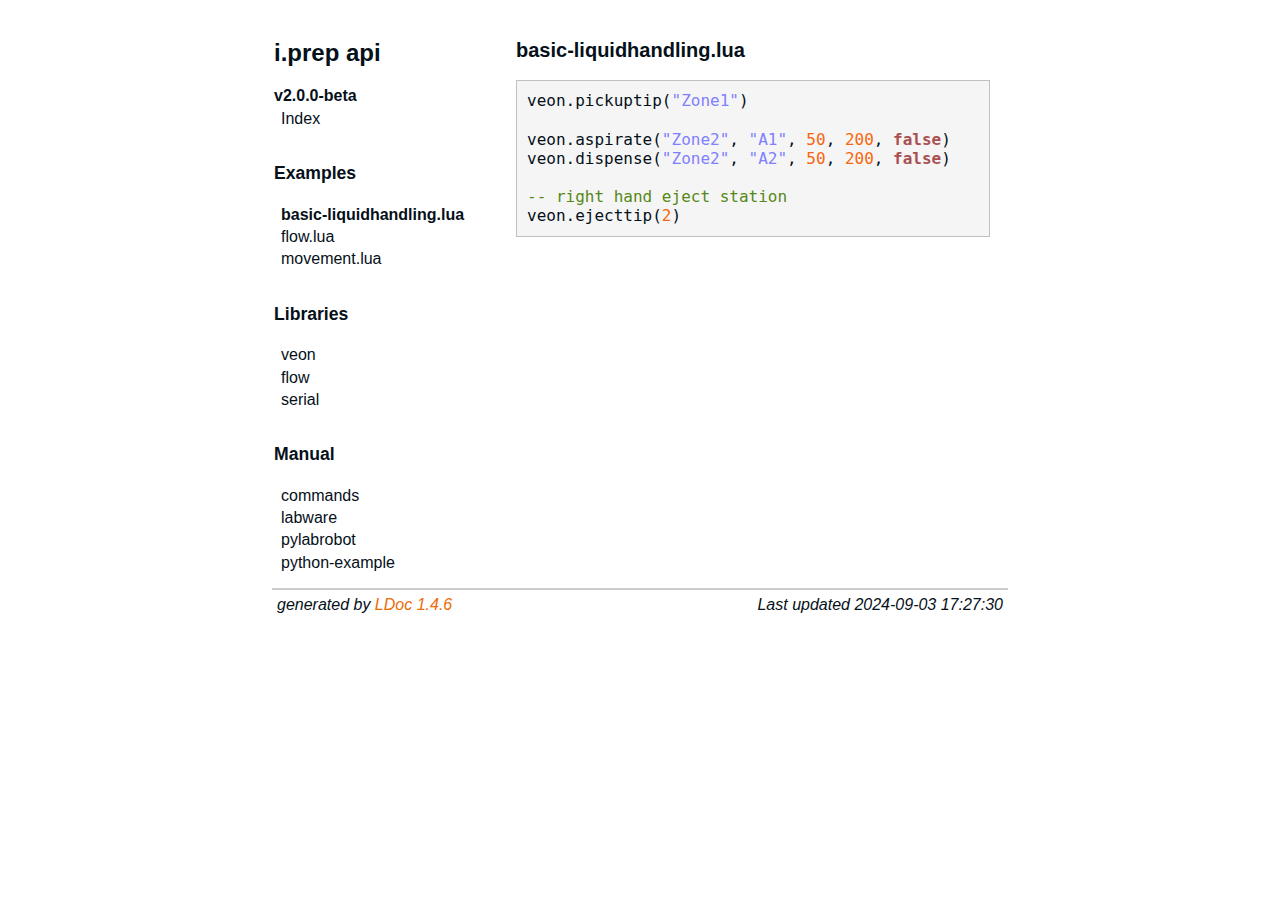
==== docs/examples/basic-liquidhandling.lua.html @ 471c949e "Tweak" ====
<!DOCTYPE html PUBLIC "-//W3C//DTD XHTML 1.0 Strict//EN"
   "http://www.w3.org/TR/xhtml1/DTD/xhtml1-strict.dtd">
<html>
<meta http-equiv="Content-Type" content="text/html; charset=UTF-8"/>
<head>
    <title>i.prep api v2.0.0-beta</title>
    <link rel="stylesheet" href="../ldoc.css" type="text/css" />
</head>
<body>

<div id="container">

<div id="product">
	<div id="product_logo"></div>
	<div id="product_name"><big><b></b></big></div>
	<div id="product_description"></div>
</div> <!-- id="product" -->


<div id="main">


<!-- Menu -->

<div id="navigation">
<br/>
<h1>i.prep api <h6 class=version>v2.0.0-beta</h6></h1>


<ul>
  <li><a href="../index.html">Index</a></li>
</ul>



<h2>Examples</h2>
<ul class="nowrap">
  <li><strong>basic-liquidhandling.lua</strong></li>
  <li><a href="../examples/flow.lua.html">flow.lua</a></li>
  <li><a href="../examples/movement.lua.html">movement.lua</a></li>
</ul>
<h2>Libraries</h2>
<ul class="nowrap">
  <li><a href="../libraries/veon.html">veon</a></li>
  <li><a href="../libraries/flow.html">flow</a></li>
  <li><a href="../libraries/serial.html">serial</a></li>
</ul>
<h2>Manual</h2>
<ul class="nowrap">
  <li><a href="../manual/commands.md.html">commands</a></li>
  <li><a href="../manual/labware.md.html">labware</a></li>
  <li><a href="../manual/pylabrobot.md.html">pylabrobot</a></li>
  <li><a href="../manual/python-example.md.html">python-example</a></li>
</ul>

</div>

<div id="content">

    <h2>basic-liquidhandling.lua</h2>
<pre>
veon.pickuptip(<span class="string">"Zone1"</span>)

veon.aspirate(<span class="string">"Zone2"</span>, <span class="string">"A1"</span>, <span class="number">50</span>, <span class="number">200</span>, <span class="keyword">false</span>)
veon.dispense(<span class="string">"Zone2"</span>, <span class="string">"A2"</span>, <span class="number">50</span>, <span class="number">200</span>, <span class="keyword">false</span>)

<span class="comment">-- right hand eject station
</span>veon.ejecttip(<span class="number">2</span>)</pre>


</div> <!-- id="content" -->
</div> <!-- id="main" -->
<div id="about">
<i>generated by <a href="http://github.com/stevedonovan/LDoc">LDoc 1.4.6</a></i>
<i style="float:right;">Last updated 2024-09-03 17:27:30 </i>
</div> <!-- id="about" -->
</div> <!-- id="container" -->
</body>
</html>
---- docs/ldoc.css ----
/* BEGIN RESET

Copyright (c) 2010, Yahoo! Inc. All rights reserved.
Code licensed under the BSD License:
http://developer.yahoo.com/yui/license.html
version: 2.8.2r1
*/
html {
    color: #051019;
    background: #FFF;
}
body,div,dl,dt,dd,ul,ol,li,h1,h2,h3,h4,h5,h6,pre,code,form,fieldset,legend,input,button,textarea,p,blockquote,th,td {
    margin: 0;
    padding: 0;
}
table {
    border-collapse: collapse;
    border-spacing: 0;
}
fieldset,img {
    border: 0;
}
address,caption,cite,code,dfn,em,strong,th,var,optgroup {
    font-style: inherit;
    font-weight: inherit;
}
del,ins {
    text-decoration: none;
}
li {
    margin-left: 20px;
}
caption,th {
    text-align: left;
}
h1,h2,h3,h4,h5,h6 {
    font-size: 100%;
    font-weight: bold;
}
q:before,q:after {
    content: '';
}
abbr,acronym {
    border: 0;
    font-variant: normal;
}
sup {
    vertical-align: baseline;
}
sub {
    vertical-align: baseline;
}
legend {
    color: #051019;
}
input,button,textarea,select,optgroup,option {
    font-family: inherit;
    font-size: inherit;
    font-style: inherit;
    font-weight: inherit;
}
input,button,textarea,select {
    font-size:100%;
}
/* END RESET */

body {
    margin: auto;
    font-family: "Open Sans", sans-serif;
    background-color: #ffffff; 
    max-width: 90vw;
}

@media screen and (min-width: 992px) {
    body {
        max-width: 70vw;
    }
  }

  @media screen and (min-width: 1080px) {
    body {
        max-width: 60vw;
    }
  }

code, tt { font-family: monospace; font-size: 1.1em; }
span.parameter { font-family:monospace; }
span.parameter:after { content:":"; }
span.types:before { content:"("; }
span.types:after { content:")"; }
.type { font-weight: bold; font-style:italic }

body, p, td, th { font-size: 1em; line-height: 1.2em;}

p, ul { margin: 10px 0 0 0px;}

strong { font-weight: bold;}

em { font-style: italic;}

h1 {
    font-size: 1.5em;
    margin: 1em 0 1.5em 0;
}
h2, h3, h4 { margin: 1em 0 1em 0; }
h2 { 
    font-size: 1.25em; 
    margin: 1.25em 0 1em 0;
}
h3 { 
    font-size: 1.15em; 
    margin: 1.15em 0 1em 0;
}
h4 { 
    font-size: 1.06em; 
    margin: 1.06em 0 1em 0;
}

a:link { font-weight: normal; color: #ec6b06; text-decoration: none; }
a:visited { font-weight: normal; color: #ec6b06; text-decoration: none; }
a:link:hover { text-decoration: underline; }

hr {
    color:#cccccc;
    background: #00007f;
    height: 1px;
}

blockquote { margin-left: 3em; }

ul { list-style-type: disc; }

p.name {
    font-family: "Andale Mono", monospace;
    padding-top: 1em;
}

pre {
    background-color: rgb(245, 245, 245);
    border: 1px solid #C0C0C0; /* silver */
    padding: 10px;
    margin: 10px 0 10px 0;
    overflow: auto;
    font-family: "Andale Mono", monospace;
}

pre.example {
    font-size: .85em;
}

table.index { border: 1px #00007f; }
table.index td { text-align: left; vertical-align: top; }

#container {
    margin-left: 1em;
    margin-right: 1em;
    background-color: #fff;
}

#product {
    text-align: center;
    background-color: #ffffff;
}

#product big {
    font-size: 2em;
}

#main {
    background-color: #fff;
    border-left: 2px solid #ffffff;
}

#navigation {
    float: left;
    width: 14em;
    vertical-align: top;
    background-color: #fff;
    overflow: visible;
}

#navigation h1 {
   margin-bottom: 1em;
}

#navigation a:link { font-weight: normal; color: #051019; text-decoration: none; }
#navigation a:visited { font-weight: normal; color: #051019; text-decoration: none; }

#navigation h2 {
    background-color:#fff;
    font-size:1.1em;
    color:#051019;
    text-align: left;
    padding: 0em;
    border-top:1px solid #fff;
    border-bottom:1px solid #fff;
    margin-top: 2em;
}

#navigation ul
{
    font-size:1em;
    list-style-type: none;
    margin: 1px 1px 1em 1px;
}

#navigation li {
    text-indent: -1em;
    display: block;
    margin: 3px 0px 0px 22px;
}

#navigation li li a {
    margin: 0px 3px 0px -1em;
}

#content {
    margin-left: 14em;
    padding: 1em;
    width: auto;
    border-left: 2px solid #fff;
    border-right: 2px solid #fff;
    background-color: #ffffff;
}

#content hr {     
    margin: 3em 0 3em 0;
    color:#eee;
    background: #eee;
    height: 0px; 
}
#content h2 a:link { font-weight: bold !important }
/*#content h2 a:link { font-weight: normal; color: #051019; text-decoration: none; }
#content h2 a:visited { font-weight: normal; color: #051019; text-decoration: none; }*/


#about {
    clear: both;
    padding: 5px;
    border-top: 2px solid #cccccc;
    background-color: #ffffff;
}

@media print {
    body {
        font: 12pt "Times New Roman", "TimeNR", Times, serif;
    }
    a { font-weight: bold; color: #004080; text-decoration: underline; }

    #main {
        background-color: #ffffff;
        border-left: 0px;
    }

    #container {
        margin-left: 2%;
        margin-right: 2%;
        background-color: #ffffff;
    }

    #content {
        padding: 1em;
        background-color: #ffffff;
    }

    #navigation {
        display: none;
    }
    pre.example {
        font-family: "Andale Mono", monospace;
        font-size: 10pt;
        page-break-inside: avoid;
    }
}

table.module_list {
    border-width: 1px;
    border-style: solid;
    border-color: #cccccc;
    border-collapse: collapse;
    padding: 1.2em 0.5em 1.2em 0.5em;
}
table.module_list td {
    border-width: 1px;
    padding: 1.2em 0.5em 1.2em 0.5em;
    border-style: solid;
    border-color: #cccccc;
}
table.module_list td.name { background-color: #f0f0f0; width: 400px !important; max-width: 400px !important; }
table.module_list td.summary { width: 100%; }

table.module_list a:link { font-weight: bold !important }
table.module_list a:link { font-weight: normal; color: #051019; text-decoration: none; }

table.function_list a:link { font-weight: bold !important }
table.function_list a:link { font-weight: normal; color: #051019; text-decoration: none; }

table.function_list {
    border-width: 0px;
    border-style: solid;
    border-color: #cccccc;
    border-collapse: collapse;
}
table.function_list td {
    border-width: 1px;
    padding: 1.2em 0.5em 1.2em 0.5em;
    border-style: solid;
    border-color: #cccccc;
}
table.function_list td.name { background-color: #f0f0f0; min-width: 250px; max-width: 250px; text-wrap: wrap;}
table.function_list td.summary { width: 100%;  }

ul.nowrap {
    overflow:auto;
    white-space:nowrap;
}

dl.table dt, dl.function dt {border-top: 1px solid #ccc; padding-top: 1em;}
dl.table dd, dl.function dd {padding-bottom: 1em; margin: 10px 0 0 20px;}
dl.table h3, dl.function h3 {font-size: .95em;}

/* stop sublists from having initial vertical space */
ul ul { margin-top: 0px; }
ol ul { margin-top: 0px; }
ol ol { margin-top: 0px; }
ul ol { margin-top: 0px; }

/* make the target distinct; helps when we're navigating to a function */
a:target + * {
  background-color: #FF9;
}


/* styles for prettification of source */
pre .comment { color: #558817; }
pre .constant { color: #a8660d; }
pre .escape { color: #844631; }
pre .keyword { color: #aa5050; font-weight: bold; }
pre .library { color: #0e7c6b; }
pre .marker { color: #512b1e; background: #fedc56; font-weight: bold; }
pre .string { color: #8080ff; }
pre .number { color: #f8660d; }
pre .operator { color: #2239a8; font-weight: bold; }
pre .preprocessor, pre .prepro { color: #a33243; }
pre .global { color: #800080; }
pre .user-keyword { color: #800080; }
pre .prompt { color: #558817; }
pre .url { color: #272fc2; text-decoration: underline; }
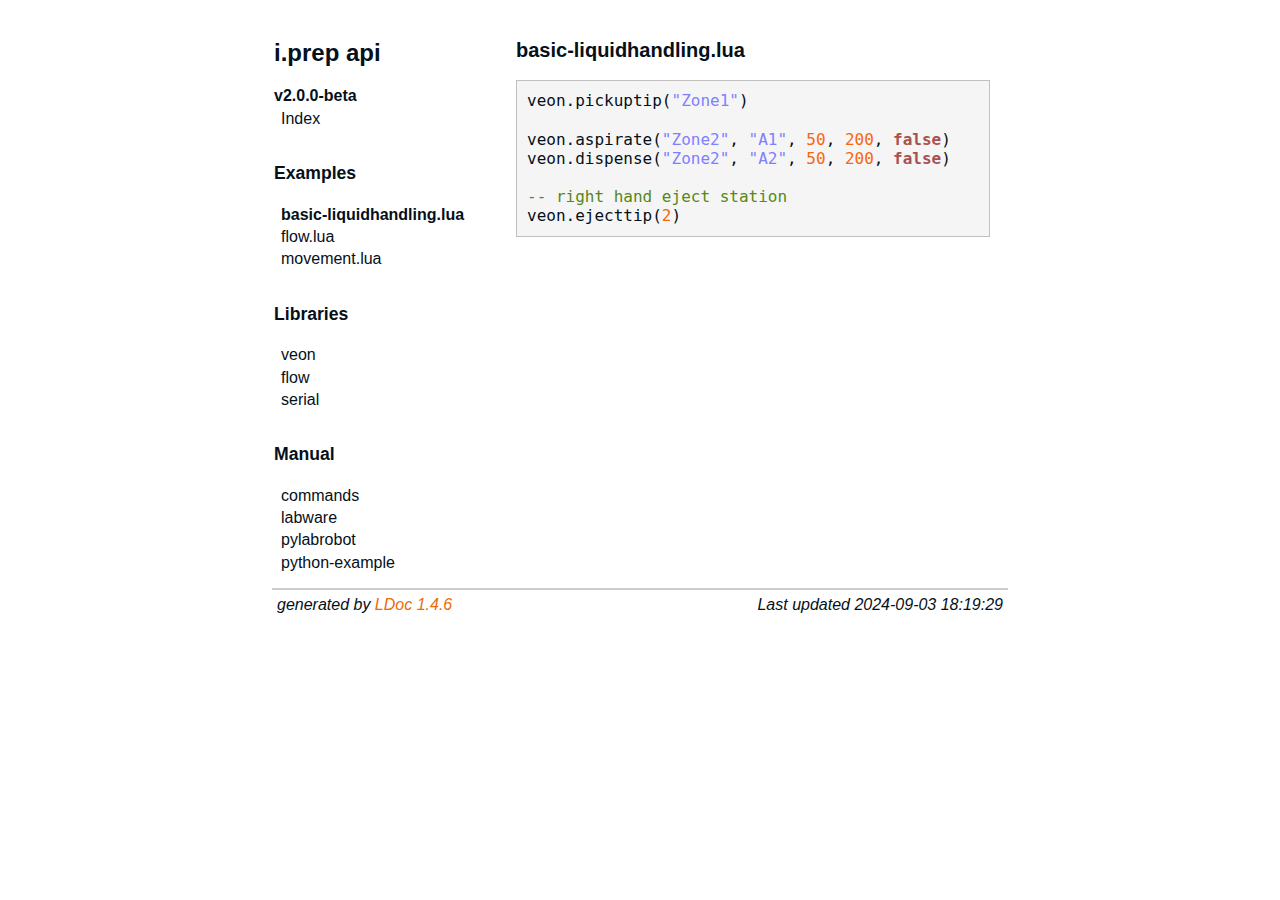
==== commit e7806409: "Tweak" ====
--- a/docs/examples/basic-liquidhandling.lua.html
+++ b/docs/examples/basic-liquidhandling.lua.html
@@ -72,7 +72,7 @@
 </div> <!-- id="main" -->
 <div id="about">
 <i>generated by <a href="http://github.com/stevedonovan/LDoc">LDoc 1.4.6</a></i>
-<i style="float:right;">Last updated 2024-09-03 17:27:30 </i>
+<i style="float:right;">Last updated 2024-09-03 18:19:29 </i>
 </div> <!-- id="about" -->
 </div> <!-- id="container" -->
 </body>
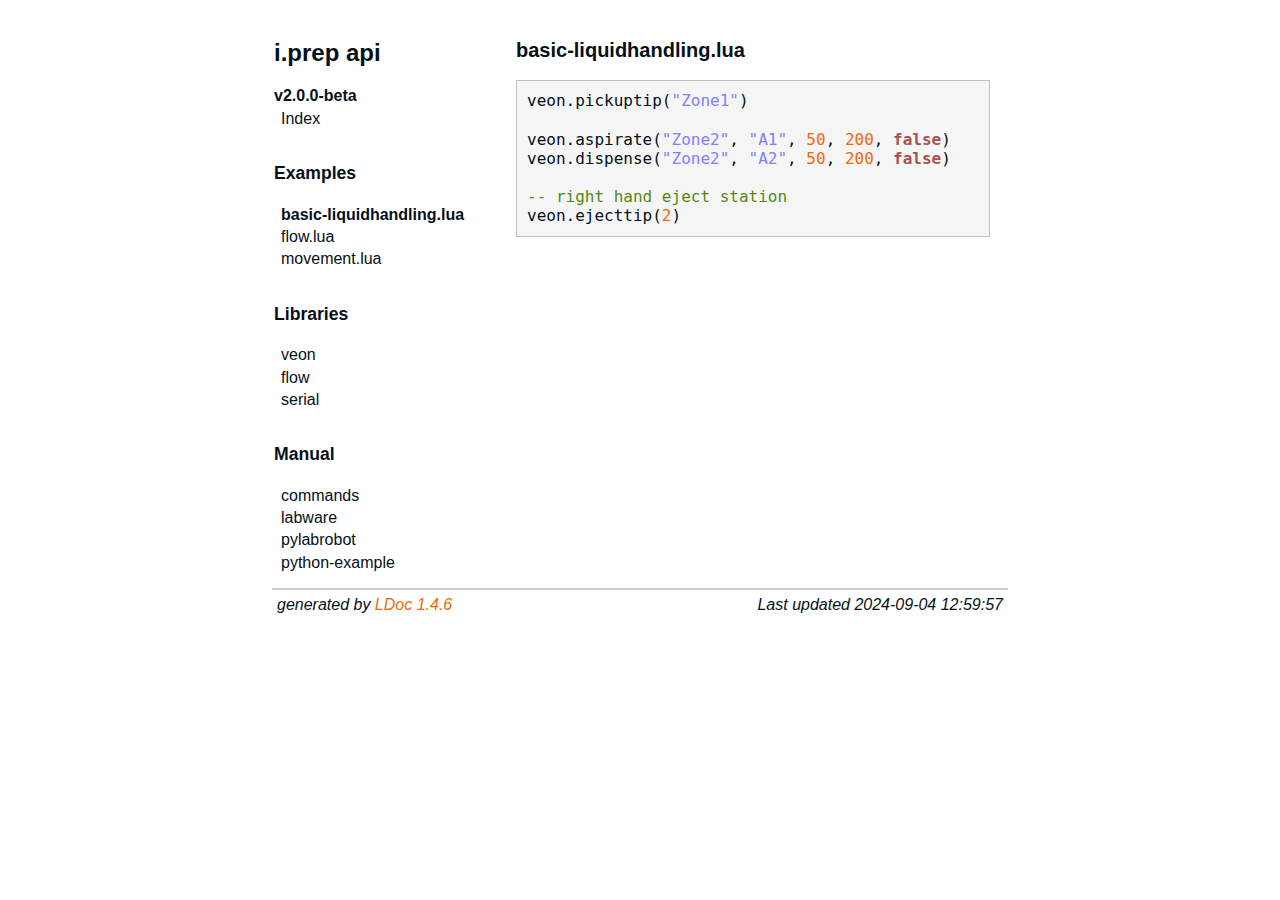
==== commit 3245bcfa: "Tweak" ====
--- a/docs/examples/basic-liquidhandling.lua.html
+++ b/docs/examples/basic-liquidhandling.lua.html
@@ -72,7 +72,7 @@
 </div> <!-- id="main" -->
 <div id="about">
 <i>generated by <a href="http://github.com/stevedonovan/LDoc">LDoc 1.4.6</a></i>
-<i style="float:right;">Last updated 2024-09-03 18:19:29 </i>
+<i style="float:right;">Last updated 2024-09-04 12:59:57 </i>
 </div> <!-- id="about" -->
 </div> <!-- id="container" -->
 </body>
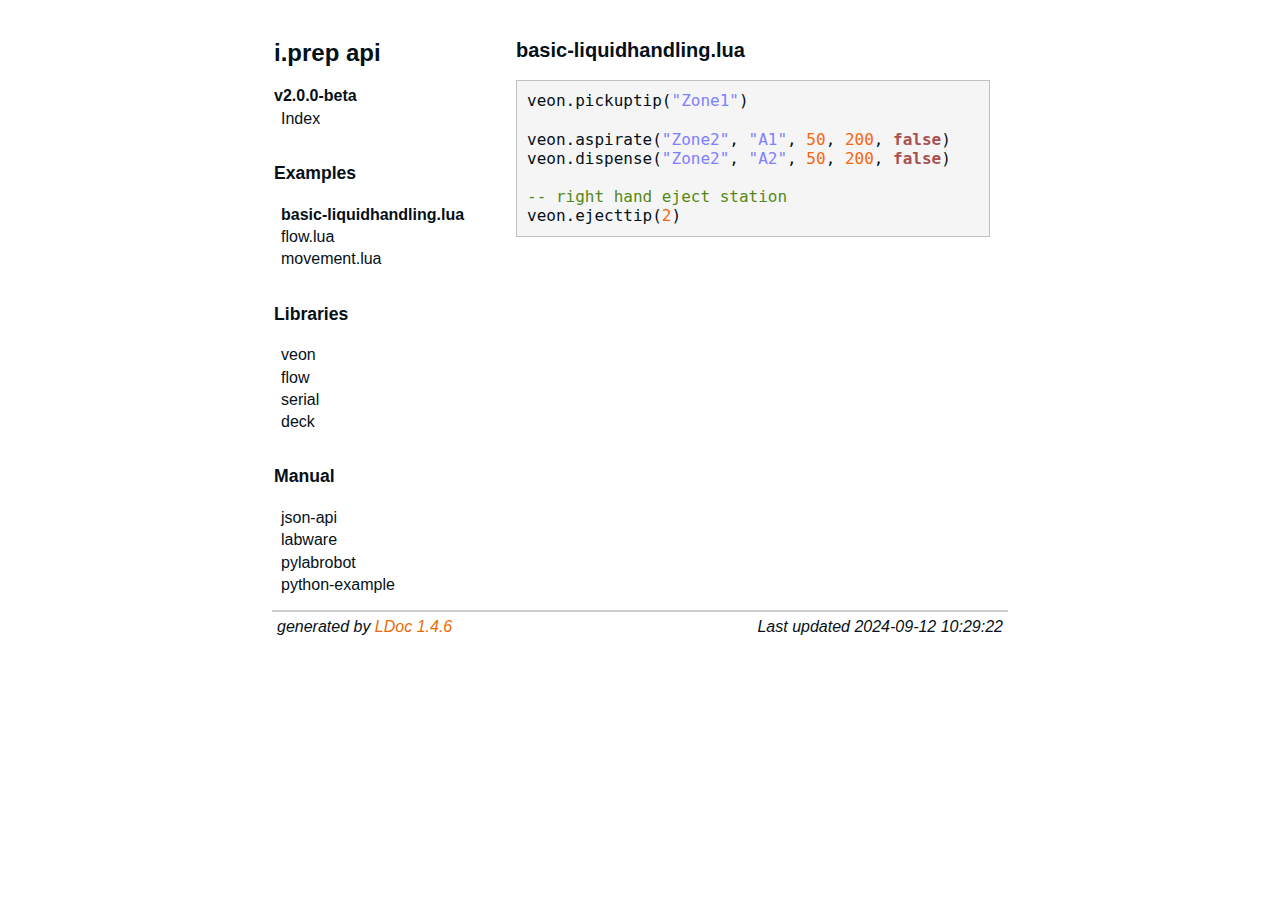
==== commit 00ad9aa5: "Tweak" ====
--- a/docs/examples/basic-liquidhandling.lua.html
+++ b/docs/examples/basic-liquidhandling.lua.html
@@ -44,10 +44,11 @@
   <li><a href="../libraries/veon.html">veon</a></li>
   <li><a href="../libraries/flow.html">flow</a></li>
   <li><a href="../libraries/serial.html">serial</a></li>
+  <li><a href="../libraries/deck.html">deck</a></li>
 </ul>
 <h2>Manual</h2>
 <ul class="nowrap">
-  <li><a href="../manual/commands.md.html">commands</a></li>
+  <li><a href="../manual/json-api.md.html">json-api</a></li>
   <li><a href="../manual/labware.md.html">labware</a></li>
   <li><a href="../manual/pylabrobot.md.html">pylabrobot</a></li>
   <li><a href="../manual/python-example.md.html">python-example</a></li>
@@ -72,7 +73,7 @@
 </div> <!-- id="main" -->
 <div id="about">
 <i>generated by <a href="http://github.com/stevedonovan/LDoc">LDoc 1.4.6</a></i>
-<i style="float:right;">Last updated 2024-09-04 12:59:57 </i>
+<i style="float:right;">Last updated 2024-09-12 10:29:22 </i>
 </div> <!-- id="about" -->
 </div> <!-- id="container" -->
 </body>
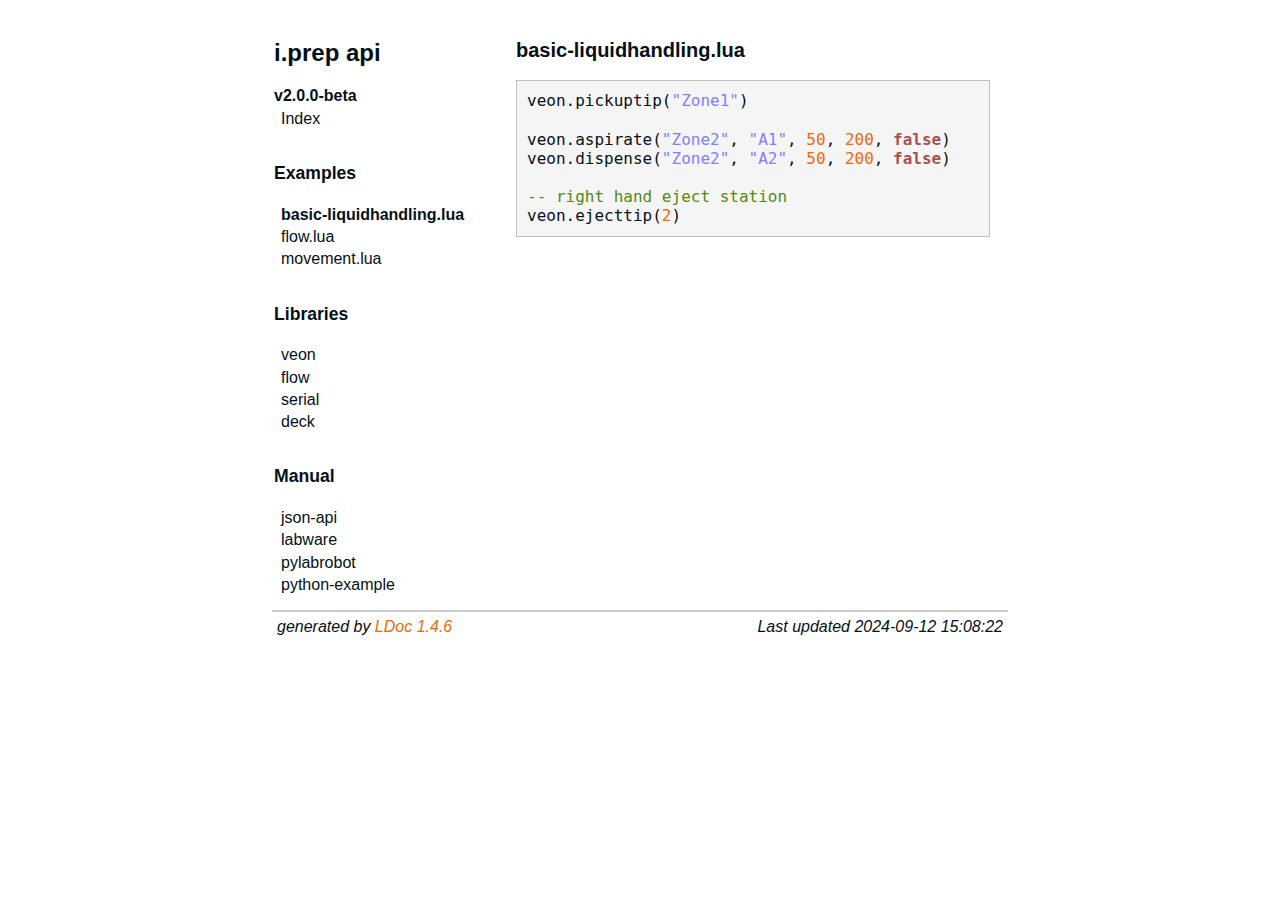
==== commit fe33487d: "Tweak" ====
--- a/docs/examples/basic-liquidhandling.lua.html
+++ b/docs/examples/basic-liquidhandling.lua.html
@@ -73,7 +73,7 @@
 </div> <!-- id="main" -->
 <div id="about">
 <i>generated by <a href="http://github.com/stevedonovan/LDoc">LDoc 1.4.6</a></i>
-<i style="float:right;">Last updated 2024-09-12 10:29:22 </i>
+<i style="float:right;">Last updated 2024-09-12 15:08:22 </i>
 </div> <!-- id="about" -->
 </div> <!-- id="container" -->
 </body>
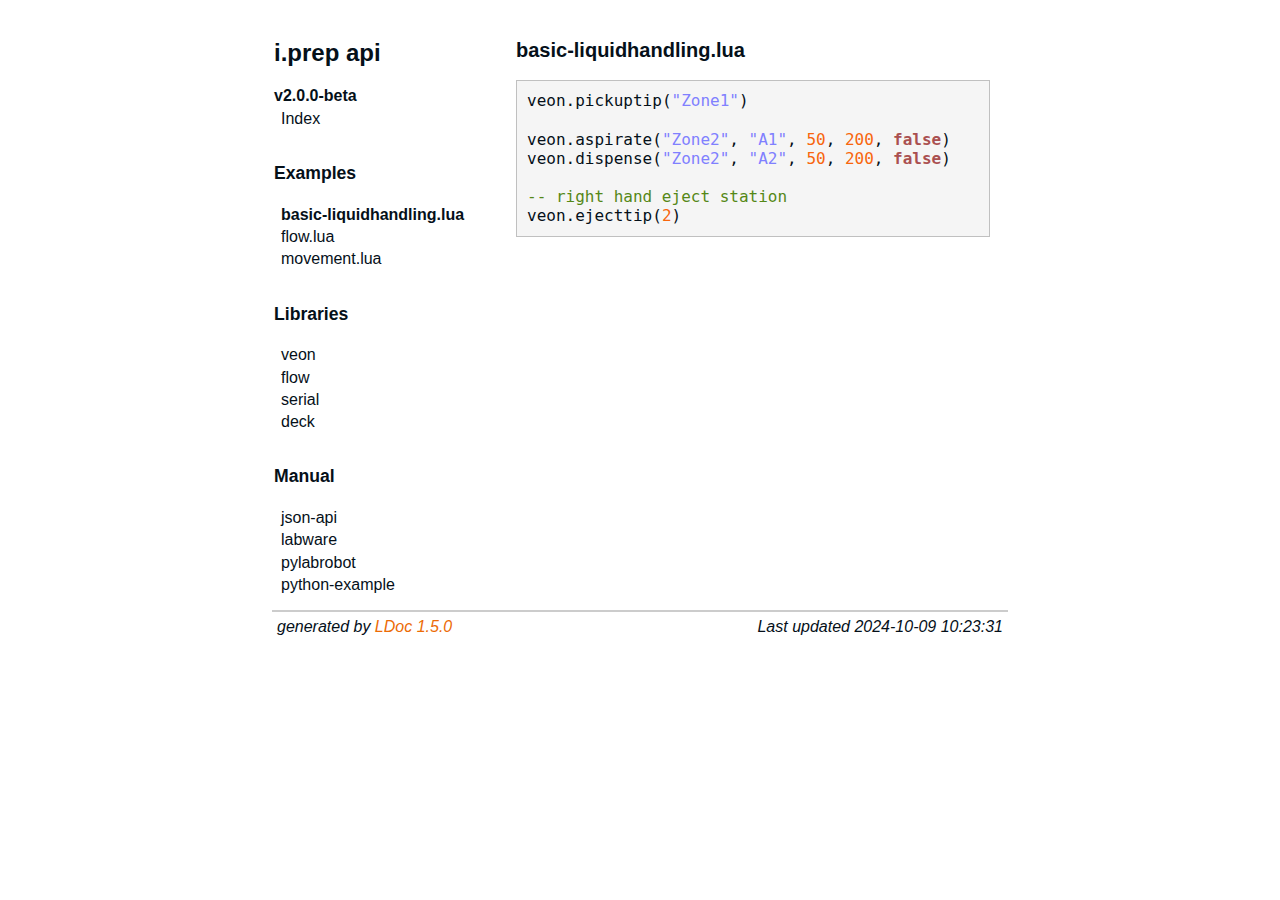
==== commit 5ac0f431: "Changed "refID" from string to number" ====
--- a/docs/examples/basic-liquidhandling.lua.html
+++ b/docs/examples/basic-liquidhandling.lua.html
@@ -60,20 +60,20 @@
 
     <h2>basic-liquidhandling.lua</h2>
 <pre>
-veon.pickuptip(<span class="string">"Zone1"</span>)
+veon.<span class="function-name">pickuptip</span>(<span class="string">"Zone1"</span>)
 
-veon.aspirate(<span class="string">"Zone2"</span>, <span class="string">"A1"</span>, <span class="number">50</span>, <span class="number">200</span>, <span class="keyword">false</span>)
-veon.dispense(<span class="string">"Zone2"</span>, <span class="string">"A2"</span>, <span class="number">50</span>, <span class="number">200</span>, <span class="keyword">false</span>)
+veon.<span class="function-name">aspirate</span>(<span class="string">"Zone2"</span>, <span class="string">"A1"</span>, <span class="number">50</span>, <span class="number">200</span>, <span class="keyword">false</span>)
+veon.<span class="function-name">dispense</span>(<span class="string">"Zone2"</span>, <span class="string">"A2"</span>, <span class="number">50</span>, <span class="number">200</span>, <span class="keyword">false</span>)
 
 <span class="comment">-- right hand eject station
-</span>veon.ejecttip(<span class="number">2</span>)</pre>
+</span>veon.<span class="function-name">ejecttip</span>(<span class="number">2</span>)</pre>
 
 
 </div> <!-- id="content" -->
 </div> <!-- id="main" -->
 <div id="about">
-<i>generated by <a href="http://github.com/stevedonovan/LDoc">LDoc 1.4.6</a></i>
-<i style="float:right;">Last updated 2024-09-12 15:08:22 </i>
+<i>generated by <a href="http://github.com/lunarmodules/LDoc">LDoc 1.5.0</a></i>
+<i style="float:right;">Last updated 2024-10-09 10:23:31 </i>
 </div> <!-- id="about" -->
 </div> <!-- id="container" -->
 </body>
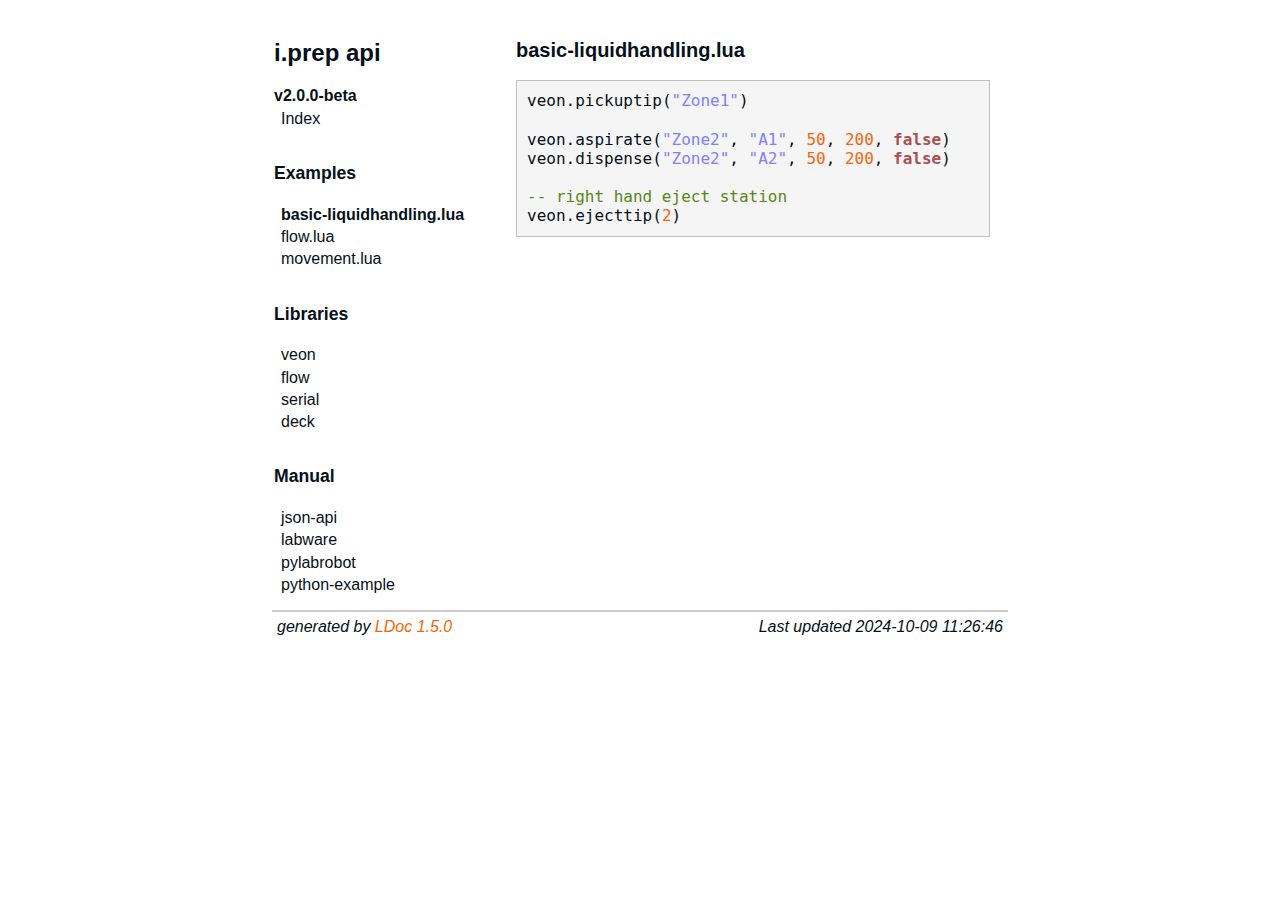
==== commit 7c0fc524: "Updated assign_zone_object page to have correct data and better summary information" ====
--- a/docs/examples/basic-liquidhandling.lua.html
+++ b/docs/examples/basic-liquidhandling.lua.html
@@ -73,7 +73,7 @@
 </div> <!-- id="main" -->
 <div id="about">
 <i>generated by <a href="http://github.com/lunarmodules/LDoc">LDoc 1.5.0</a></i>
-<i style="float:right;">Last updated 2024-10-09 10:23:31 </i>
+<i style="float:right;">Last updated 2024-10-09 11:26:46 </i>
 </div> <!-- id="about" -->
 </div> <!-- id="container" -->
 </body>
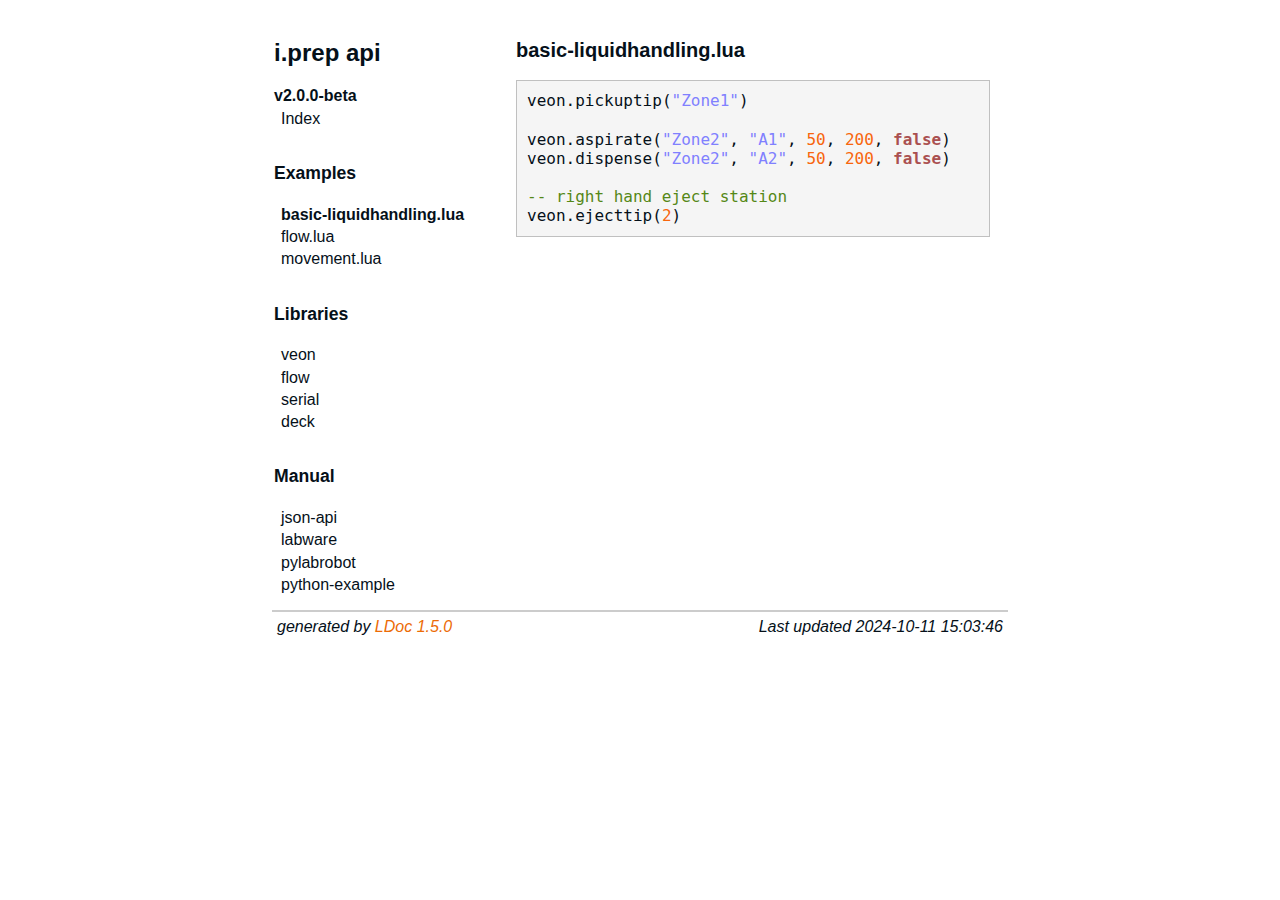
==== commit 17c4fa38: "Updated "dip" command documentation to be in-line with latest API changes" ====
--- a/docs/examples/basic-liquidhandling.lua.html
+++ b/docs/examples/basic-liquidhandling.lua.html
@@ -73,7 +73,7 @@
 </div> <!-- id="main" -->
 <div id="about">
 <i>generated by <a href="http://github.com/lunarmodules/LDoc">LDoc 1.5.0</a></i>
-<i style="float:right;">Last updated 2024-10-09 11:26:46 </i>
+<i style="float:right;">Last updated 2024-10-11 15:03:46 </i>
 </div> <!-- id="about" -->
 </div> <!-- id="container" -->
 </body>
